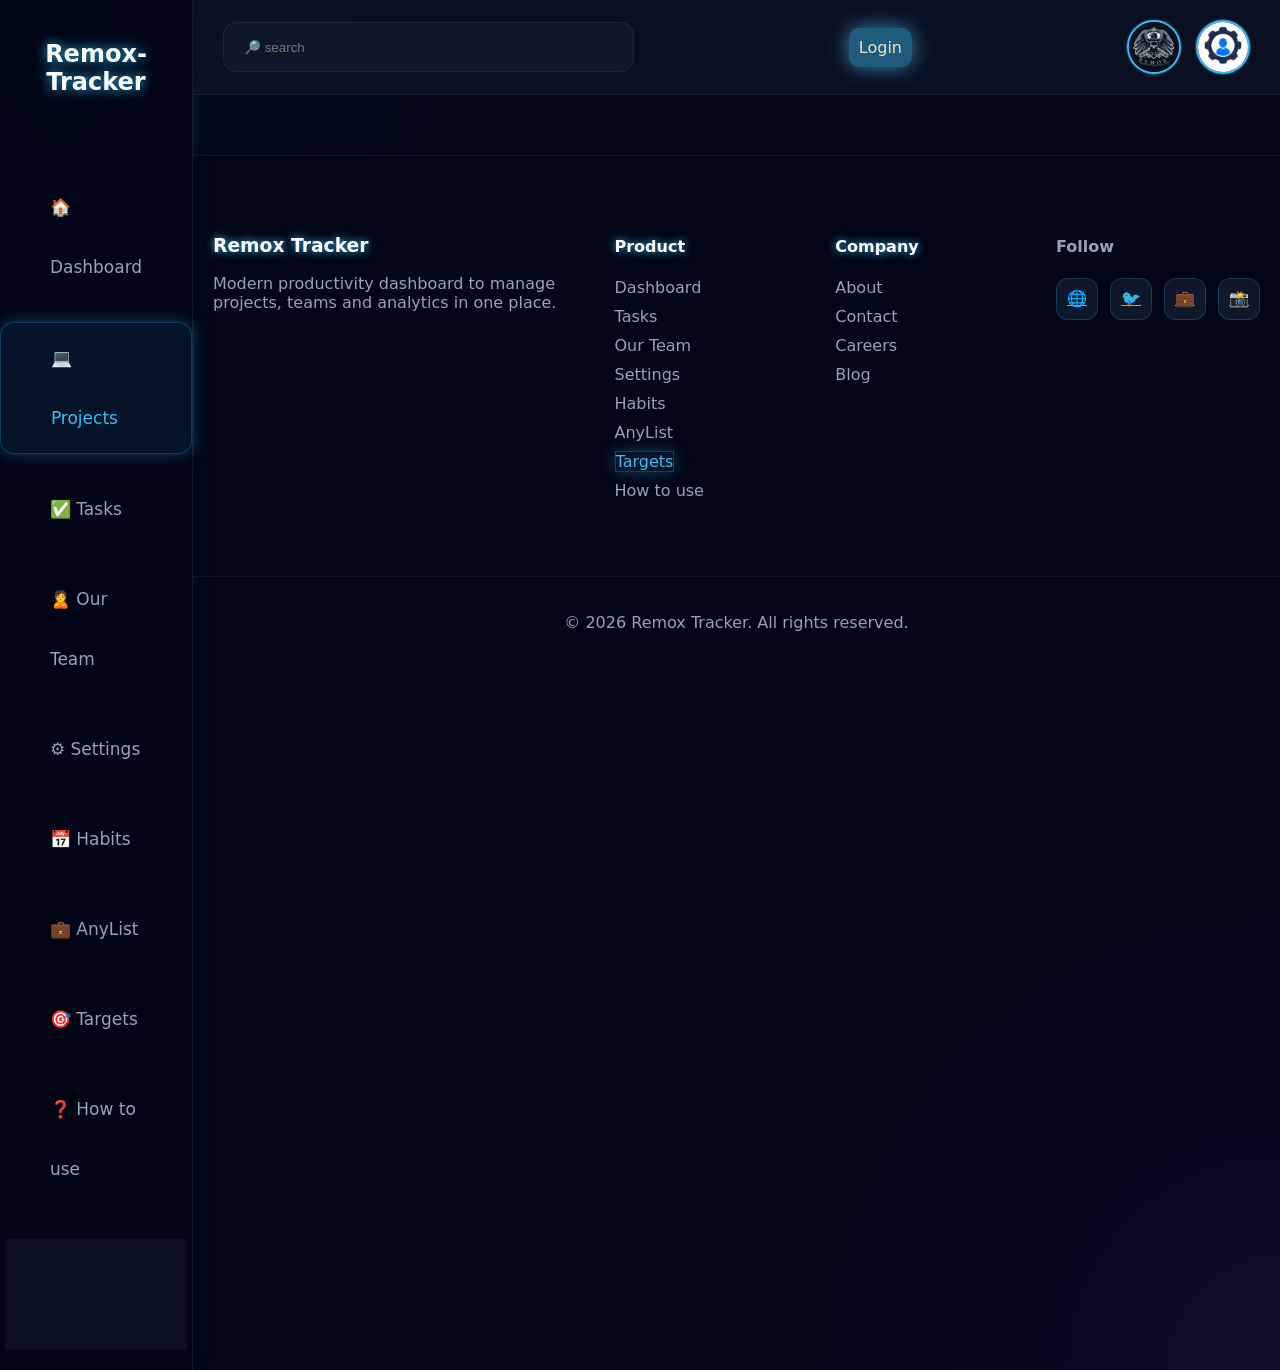
==== pages/project/project.html @ b31f9ac7 "Add files via upload" ====
<!DOCTYPE html>
<html lang="en">
<head>
    <meta charset="UTF-8">
    <meta name="viewport" content="width=device-width, initial-scale=1.0">
    <title>projects</title>
  <link type="text/css" rel="stylesheet" href="css/style.css">
  <link type="text/css" rel="stylesheet" href="../../all/style.css">

</head>
<body>

<div class="layot">
  <div class="hamburger" id="hamburger-btn">
  <span></span>
  <span></span>
  <span></span>
</div>
<aside class="menu">
    <h2>Remox-Tracker</h2>
<ul>
            <li><a href="../../index.html" class="icon-dashboard">🏠 Dashboard</a></li>
            <li><a href="#" class="icon-projects active">💻 Projects</a></li>
            <li><a href="../tasks/tasks.html" class="icon-task">✅ Tasks</a></li>
            <li><a href="../team/team.html" class="icon-team">🙎 Our Team</a></li>
            <li><a href="../settings/settings.html" class="icon-settings">⚙️ Settings</a></li>
            <li><a href="../habits/habits.html" class="icon-settings">📅 Habits</a></li>
                        <li><a href="../anylist/anylist.html" class="icon-Habits">💼 AnyList</a></li>
            <li><a href="../targets/targets.html" class="icon-Habits">🎯 Targets</a></li>

            <li><a href="../how/how.html" class="icon-Habits">❓ How to use</a></li>


</ul>
    <!--  -->

        <div class="day-streak-container">
        <div class="streak-card">
            <div class="streak-main">
                <div class="streak-icon">
                    <svg viewBox="0 0 24 24" fill="none" xmlns="http://www.w3.org/2000/svg">
                        <path d="M17.657 18.657C16.223 20.0906 14.2144 20.8974 12.1221 20.8974C10.0299 20.8974 8.02126 20.0906 6.587 18.657C5.15274 17.2233 4.34586 15.2148 4.34586 13.1225C4.34586 11.0302 5.15274 9.02166 6.587 7.588L12.122 2L17.657 7.588C19.0913 9.02166 19.8981 11.0302 19.8981 13.1225C19.8981 15.2148 19.0913 17.2233 17.657 18.657Z" stroke="#8b5cf6" stroke-width="2" stroke-linecap="round" stroke-linejoin="round"/>
                    </svg>
                </div>
                <div class="streak-info">
                    <div class="streak-number">
                        <span id="streak-count">15</span>
                        <small>Days</small>
                    </div>
                    <p>Current Streak</p>
                </div>
            </div>
            <!-- موج پایین کارت -->
            <div class="streak-wave"></div>
        </div>
        </div>
</aside>

<div class="page">
<!-- ========== HEADER ========== -->

<header class="header">
    <input type="search" placeholder="🔎 search">
        <a class="login" href="../login/login.html">Login</a>

        <div class="header-img">
            <img src="../../assets/images/logo.jpg">
            <img class="admin" src="../../assets/images/profile (1).jpg">
        </div>
</header>

<footer class="footer">
  <div class="footer-container">

    <div class="footer-brand">
      <h3>Remox Tracker</h3>
      <p>Modern productivity dashboard to manage projects, teams and analytics in one place.</p>
    </div>

    <div class="footer-links">
      <h4>Product</h4>
      <ul>
            <li><a href="../../index.html" class="icon-dashboard">Dashboard</a></li>
            <li><a href="../tasks/tasks.html" class="icon-task"> Tasks</a></li>
            <li><a href="../team/team.html" class="icon-team"> Our Team</a></li>
            <li><a href="../settings/settings.html" class="icon-settings"> Settings</a></li>
            <li><a href="../habits/habits.html" class="icon-Habits"> Habits</a></li>
                        <li><a href="../anylist/anylist.html" class="icon-Habits"> AnyList</a></li>
            <li><a href="../targets/targets.html" class="icon-Habits active">Targets</a></li>
            <li><a href="../how/how.html" class="icon-Habits"> How to use</a></li>
      </ul>
    </div>

    <div class="footer-links">
      <h4>Company</h4>
      <ul>
        <li><a href="#">About</a></li>
        <li><a href="#">Contact</a></li>
        <li><a href="#">Careers</a></li>
        <li><a href="#">Blog</a></li>
      </ul>
    </div>

    <div class="footer-social">
      <h4>Follow</h4>
      <div class="social-icons">
        <a href="#">🌐</a>
        <a href="#">🐦</a>
        <a href="#">💼</a>
        <a href="#">📸</a>
      </div>
    </div>

  </div>

  <div class="footer-bottom">
    <p>© 2026 Remox Tracker. All rights reserved.</p>
  </div>
</footer>

</div>
</div>

<script src="js/main.js"></script>
<script src="../../all/main.js"></script>
</body>
</html>
---- all/style.css ----
/* ===================================================
   GLOBAL
=================================================== */

body{
    margin:0;

    background:
    radial-gradient(circle at top left,#0ea5e910 0%,transparent 25%),
    radial-gradient(circle at bottom right,#8b5cf615 0%,transparent 25%),
    #020617;

    color:white;

    font-family:system-ui;
}

.layot{
    display:flex;
}

/* ===================================================
   SIDEBAR
=================================================== */

.menu{
    width:15%;
    min-height:100vh;
    display:flex;
    flex-direction:column;
    align-items:center;
    background:rgba(2,6,23,0.92);
    backdrop-filter:blur(20px);
    border-right:1px solid rgba(255,255,255,0.08);
    box-shadow:
    0 0 20px rgba(14,165,233,0.08);
}

.menu h2{
    color:#f8fafc;
    text-shadow:
    0 0 12px #38bdf8;
    text-align: center;
    padding: 20px 0;
}

.menu ul{
    list-style:none;
    padding:0;
    line-height:60px;
}

.menu li a{
    display:block;
    font-size:17px;
    text-decoration:none;
    color:#94a3b8;
    padding:5px 50px;
    border-radius:14px;
    transition:.3s;
    margin: 20px 0 0 0;
}

.menu li a:hover{
    color:white;
    background:rgba(56,189,248,0.08);
    border:1px solid rgba(56,189,248,0.25);
    box-shadow:
    0 0 12px rgba(56,189,248,0.3);
}

.active{
    color:#38bdf8!important;

    background:rgba(56,189,248,0.08);

    border:1px solid rgba(56,189,248,0.25);

    box-shadow:
    0 0 15px rgba(56,189,248,0.3);
}

/* ===================================================
   PAGE
=================================================== */

.page{
    width:85%;
}

/* ===================================================
   HEADER
=================================================== */

.header{
    display:flex;
    justify-content:space-between;
    align-items:center;

    padding:20px 30px;

    background:rgba(15,23,42,0.6);

    backdrop-filter:blur(15px);

    border-bottom:1px solid rgba(255,255,255,0.05);
}

.header-img{
    display:flex;
    align-items:center;
    gap:15px;
}

.header img{
    width:50px;
    border-radius:999px;

    border:2px solid #38bdf8;

    box-shadow:
    0 0 2px #38bdf8;
}

/* ---------- search ---------- */

.header input{
    width:40%;
    height:50px;

    border:none;
    outline:none;

    border-radius:14px;

    padding-left:20px;

    background:#0f172a;

    color:white;

    border:1px solid rgba(255,255,255,0.06);

    transition:.3s;
}

.header input:focus{
    border:1px solid #38bdf8;

    box-shadow:
    0 0 12px rgba(56,189,248,0.5);
}
.login{
    text-decoration: none;
    color: wheat;
    background-color: #1E5C7F;
    padding: 10px;
    border-radius: 10px;
    box-shadow: 0 0 20px #4082a9;
}
.login:hover{
    background-color: #457b9a;
    box-shadow: 0 5px 20px #25afff;
    color: rgb(0, 0, 0);
    transition: ease 0.30s;
    transform: translateY(5px);
    font-weight: bold;
}
.admin:hover{
    transition:.3s;
    transform:translateY(3px);
    box-shadow:
    0 0 20px #38bdf8;
}

/* ===================================================
   FOOTER
=================================================== */

.footer{
    margin-top:60px;

    background:#020617;

    border-top:1px solid rgba(255,255,255,0.06);

    color:#94a3b8;
}

.footer-container{
    max-width:1200px;

    margin:auto;

    padding:60px 20px;

    display:grid;

    grid-template-columns:2fr 1fr 1fr 1fr;

    gap:40px;
}

.footer-brand h3,
.footer-links h4{
    color:white;
    text-shadow:
    0 0 8px #38bdf8;
}

.footer-links ul{
    list-style:none;
    padding:0;
}

.footer-links li{
    margin-bottom:10px;
}

.footer-links a{
    text-decoration:none;
    color:#94a3b8;

    transition:.3s;
}

.footer-links a:hover{
    color:#38bdf8;

    text-shadow:
    0 0 8px #38bdf8;
}

/* ---------- social ---------- */

.social-icons{
    display:flex;
    gap:12px;
}

.social-icons a , .social-icons-menu a{
    display:flex;
    align-items:center;
    justify-content:center;
    width:40px;
    height:40px;
    border-radius:12px;
    background:#0f172a;
    color:#38bdf8;
    border:1px solid rgba(56,189,248,0.2);
    transition:.3s;
}

.social-icons a:hover , .social-icons-menu a:hover{
    transform:translateY(-4px);
    box-shadow:
    0 0 15px rgba(56,189,248,0.5);
}

.footer-bottom{
    border-top:1px solid rgba(255,255,255,0.05);
    text-align:center;
    padding:20px;
}
.social-icons-menu{
    display: flex;
    flex-direction: column;
    gap: 20px;
    align-items: center;
}
.social-icons-menu a{
width: 80px;
height: 80px;
font-size: 30px;
}
/* ===================================================
   HAMBURGER
=================================================== */

.hamburger{
    display:none;

    flex-direction:column;

    gap:5px;

    position:fixed;

    top:20px;
    left:20px;

    cursor:pointer;

    z-index:2000;
}

.hamburger span{
    width:30px;
    height:3px;

    border-radius:4px;

    background:#38bdf8;

    box-shadow:
    0 0 10px #38bdf8;
}

.day-streak-container {
    padding: 20px;
}

.streak-card {
    position: relative;
    background: rgba(15, 23, 42, 0.6);
    border: 1px solid rgba(139, 92, 246, 0.3);
    border-radius: 20px;
    padding: 20px;
    overflow: hidden;
    backdrop-filter: blur(10px);
    transition: 0.3s;
}

.streak-card:hover {
    box-shadow: 0 0 20px rgba(139, 92, 246, 0.2);
    border-color: #8b5cf6;
}

.streak-main {
    display: flex;
    align-items: center;
    gap: 15px;
    position: relative;
    z-index: 2;
}

.streak-icon svg {
    width: 35px;
    height: 35px;
    filter: drop-shadow(0 0 8px #8b5cf6);
}

.streak-number {
    display: flex;
    align-items: baseline;
    gap: 5px;
}

.streak-number span {
    font-size: 32px;
    font-weight: bold;
    color: #fff;
}

.streak-number small {
    color: #94a3b8;
    font-size: 16px;
}

.streak-info p {
    margin: 0;
    color: #64748b;
    font-size: 13px;
    font-weight: 500;
}

/* افکت موج پایین کارت */
.streak-wave {
    position: absolute;
    bottom: 0;
    left: 0;
    width: 100%;
    height: 40px;
    background: linear-gradient(transparent, rgba(139, 92, 246, 0.2));
    clip-path: ellipse(80% 50% at 50% 100%);
    z-index: 1;
}

/* ===================================================
   RESPONSIVE
=================================================== */

@media(max-width:980px){

.menu{
    width:25%;
}

.page{
    width:75%;
}
.menu li a{
    font-size:14px;
}
}
@media(max-width:768px){

.hamburger{
    display:flex;
}

.page{
    width:100%;
}

.menu{
    position:fixed;

    left:-260px;
    top:0;

    width:260px;
    height:100vh;

    transition:.35s;

    z-index:1500;
}

.menu.show{
    left:0;
}

.header input{
    width:60%;
}
.social-icons-menu{
    flex-direction: row;
    flex-wrap: wrap;
}
.social-icons-menu a{
width: 40px;
height: 40px;
font-size: 20px;
}
}
@media(max-width:480px){

.header{
    flex-direction:column;
    gap:15px;
}

.header input{
    width:100%;
}

.footer-container{
    grid-template-columns:1fr;
    text-align:center;
}

.social-icons{
    justify-content:center;
}

}
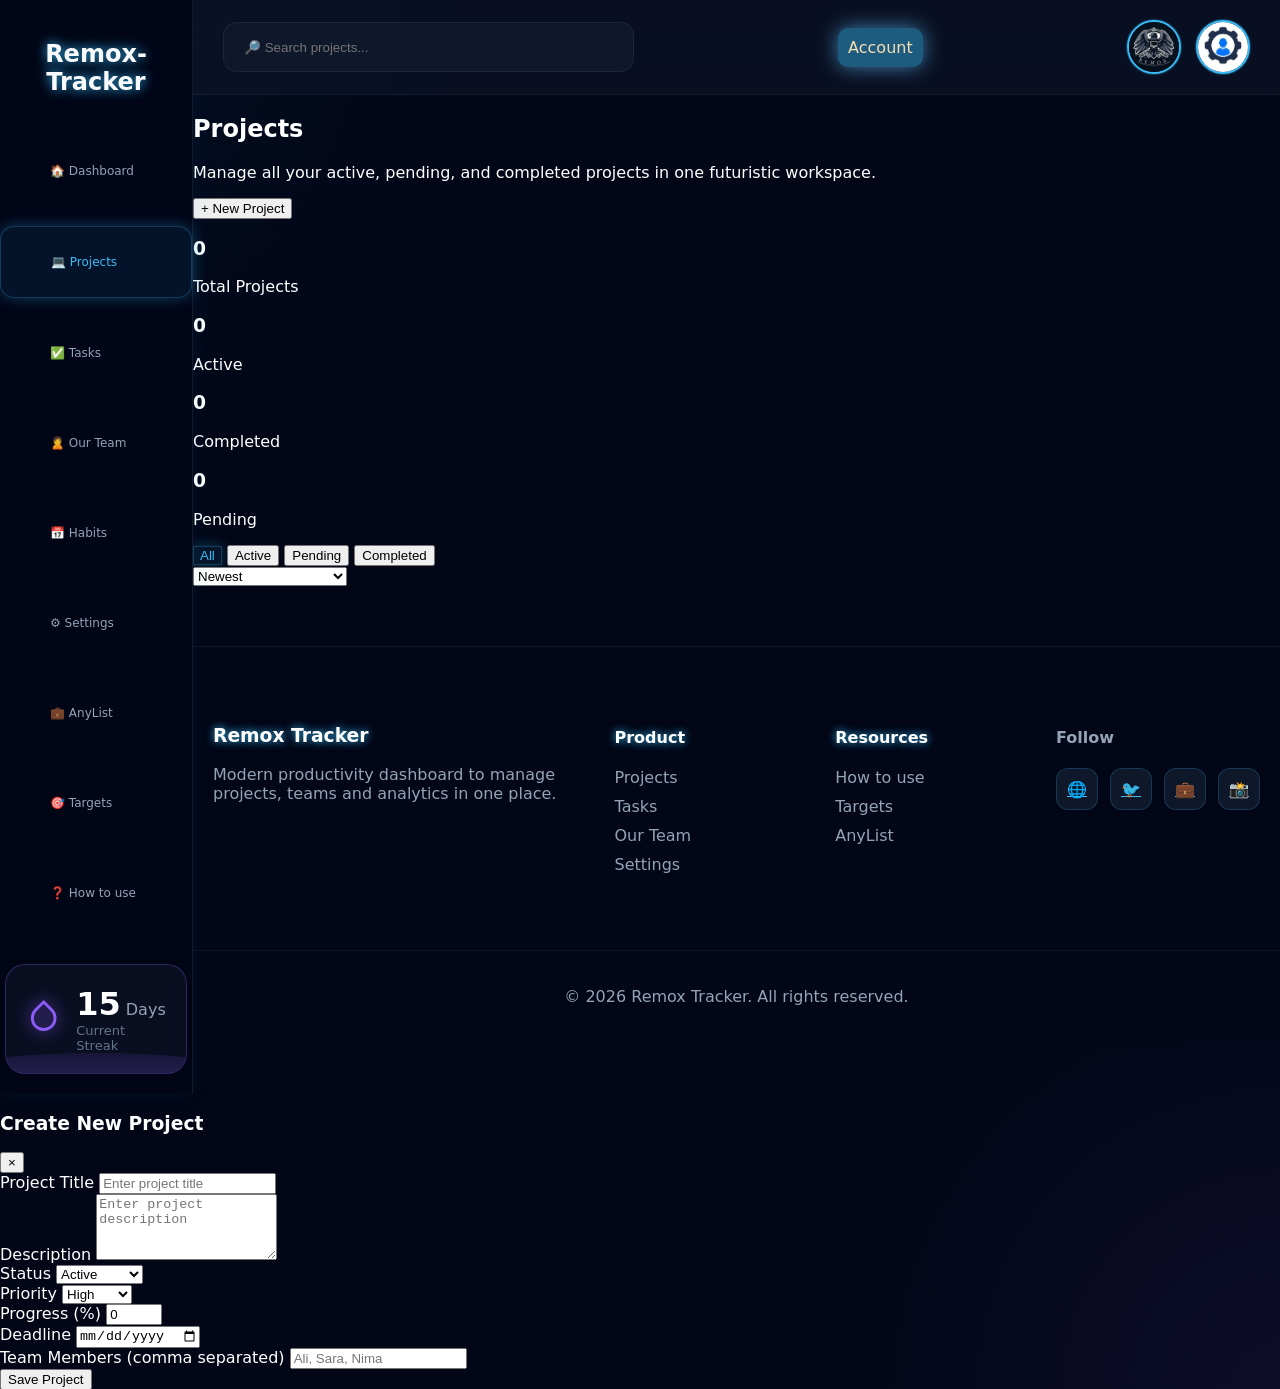
==== commit a8f8fe7c: "Update project.html" ====
--- a/pages/project/project.html
+++ b/pages/project/project.html
@@ -1,127 +1,279 @@
-<!DOCTYPE html>
+<!doctype html>
 <html lang="en">
-<head>
-    <meta charset="UTF-8">
-    <meta name="viewport" content="width=device-width, initial-scale=1.0">
-    <title>projects</title>
-  <link type="text/css" rel="stylesheet" href="css/style.css">
-  <link type="text/css" rel="stylesheet" href="../../all/style.css">
-
-</head>
-<body>
-
-<div class="layot">
-  <div class="hamburger" id="hamburger-btn">
-  <span></span>
-  <span></span>
-  <span></span>
-</div>
-<aside class="menu">
-    <h2>Remox-Tracker</h2>
-<ul>
-            <li><a href="../../index.html" class="icon-dashboard">🏠 Dashboard</a></li>
-            <li><a href="#" class="icon-projects active">💻 Projects</a></li>
-            <li><a href="../tasks/tasks.html" class="icon-task">✅ Tasks</a></li>
-            <li><a href="../team/team.html" class="icon-team">🙎 Our Team</a></li>
-            <li><a href="../settings/settings.html" class="icon-settings">⚙️ Settings</a></li>
-            <li><a href="../habits/habits.html" class="icon-settings">📅 Habits</a></li>
-                        <li><a href="../anylist/anylist.html" class="icon-Habits">💼 AnyList</a></li>
-            <li><a href="../targets/targets.html" class="icon-Habits">🎯 Targets</a></li>
-
-            <li><a href="../how/how.html" class="icon-Habits">❓ How to use</a></li>
-
-
-</ul>
-    <!--  -->
+  <head>
+    <meta charset="UTF-8" />
+    <meta name="viewport" content="width=device-width, initial-scale=1.0" />
+    <title>Remox - Projects</title>
+
+    <link rel="stylesheet" href="../../all/style.css" />
+    <link rel="stylesheet" href="style.css" />
+  </head>
+  <body>
+    <div class="layot">
+      <!-- Hamburger -->
+      <div class="hamburger" id="hamburger-btn">
+        <span></span>
+        <span></span>
+        <span></span>
+      </div>
+
+      <!-- Sidebar -->
+      <aside class="menu" id="sidebar">
+        <div class="menu-content">
+          <h2>Remox-Tracker</h2>
+          <ul>
+            <li><a href="../../index.html">🏠 Dashboard</a></li>
+            <li><a href="project.html" class="active">💻 Projects</a></li>
+            <li><a href="../tasks/tasks.html">✅ Tasks</a></li>
+            <li><a href="../team/team.html">🙎 Our Team</a></li>
+            <li><a href="../habits/habits.html">📅 Habits</a></li>
+            <li><a href="../settings/settings.html">⚙️ Settings</a></li>
+            <li><a href="../anylist/anylist.html">💼 AnyList</a></li>
+            <li><a href="../targets/targets.html">🎯 Targets</a></li>
+            <li><a href="../how/how.html">❓ How to use</a></li>
+          </ul>
+        </div>
 
         <div class="day-streak-container">
-        <div class="streak-card">
+          <div class="streak-card">
             <div class="streak-main">
-                <div class="streak-icon">
-                    <svg viewBox="0 0 24 24" fill="none" xmlns="http://www.w3.org/2000/svg">
-                        <path d="M17.657 18.657C16.223 20.0906 14.2144 20.8974 12.1221 20.8974C10.0299 20.8974 8.02126 20.0906 6.587 18.657C5.15274 17.2233 4.34586 15.2148 4.34586 13.1225C4.34586 11.0302 5.15274 9.02166 6.587 7.588L12.122 2L17.657 7.588C19.0913 9.02166 19.8981 11.0302 19.8981 13.1225C19.8981 15.2148 19.0913 17.2233 17.657 18.657Z" stroke="#8b5cf6" stroke-width="2" stroke-linecap="round" stroke-linejoin="round"/>
-                    </svg>
+              <div class="streak-icon">
+                <svg viewBox="0 0 24 24" fill="none">
+                  <path
+                    d="M17.657 18.657C16.223 20.0906 14.2144 20.8974 12.1221 20.8974C10.0299 20.8974 8.02126 20.0906 6.587 18.657C5.15274 17.2233 4.34586 15.2148 4.34586 13.1225C4.34586 11.0302 5.15274 9.02166 6.587 7.588L12.122 2L17.657 7.588C19.0913 9.02166 19.8981 11.0302 19.8981 13.1225C19.8981 15.2148 19.0913 17.2233 17.657 18.657Z"
+                    stroke="#8b5cf6"
+                    stroke-width="2"
+                    stroke-linecap="round"
+                    stroke-linejoin="round"
+                  />
+                </svg>
+              </div>
+              <div class="streak-info">
+                <div class="streak-number">
+                  <span>15</span>
+                  <small>Days</small>
                 </div>
-                <div class="streak-info">
-                    <div class="streak-number">
-                        <span id="streak-count">15</span>
-                        <small>Days</small>
-                    </div>
-                    <p>Current Streak</p>
-                </div>
-            </div>
-            <!-- موج پایین کارت -->
+                <p>Current Streak</p>
+              </div>
+            </div>
             <div class="streak-wave"></div>
-        </div>
-        </div>
-</aside>
-
-<div class="page">
-<!-- ========== HEADER ========== -->
-
-<header class="header">
-    <input type="search" placeholder="🔎 search">
-        <a class="login" href="../login/login.html">Login</a>
-
-        <div class="header-img">
-            <img src="../../assets/images/logo.jpg">
-            <img class="admin" src="../../assets/images/profile (1).jpg">
-        </div>
-</header>
-
-<footer class="footer">
-  <div class="footer-container">
-
-    <div class="footer-brand">
-      <h3>Remox Tracker</h3>
-      <p>Modern productivity dashboard to manage projects, teams and analytics in one place.</p>
-    </div>
-
-    <div class="footer-links">
-      <h4>Product</h4>
-      <ul>
-            <li><a href="../../index.html" class="icon-dashboard">Dashboard</a></li>
-            <li><a href="../tasks/tasks.html" class="icon-task"> Tasks</a></li>
-            <li><a href="../team/team.html" class="icon-team"> Our Team</a></li>
-            <li><a href="../settings/settings.html" class="icon-settings"> Settings</a></li>
-            <li><a href="../habits/habits.html" class="icon-Habits"> Habits</a></li>
-                        <li><a href="../anylist/anylist.html" class="icon-Habits"> AnyList</a></li>
-            <li><a href="../targets/targets.html" class="icon-Habits active">Targets</a></li>
-            <li><a href="../how/how.html" class="icon-Habits"> How to use</a></li>
-      </ul>
-    </div>
-
-    <div class="footer-links">
-      <h4>Company</h4>
-      <ul>
-        <li><a href="#">About</a></li>
-        <li><a href="#">Contact</a></li>
-        <li><a href="#">Careers</a></li>
-        <li><a href="#">Blog</a></li>
-      </ul>
-    </div>
-
-    <div class="footer-social">
-      <h4>Follow</h4>
-      <div class="social-icons">
-        <a href="#">🌐</a>
-        <a href="#">🐦</a>
-        <a href="#">💼</a>
-        <a href="#">📸</a>
+          </div>
+        </div>
+      </aside>
+
+      <!-- Page -->
+      <div class="page">
+        <!-- Header -->
+        <header class="header">
+          <input
+            type="search"
+            id="projectSearch"
+            placeholder="🔎 Search projects..."
+          />
+          <a class="login" href="../login/login.html">Account</a>
+
+          <div class="header-img">
+            <img src="../../assets/images/logo.jpg" alt="Logo" />
+            <img
+              class="admin"
+              src="../../assets/images/profile (1).jpg"
+              alt="Profile"
+            />
+          </div>
+        </header>
+
+        <!-- Main -->
+        <main class="projects-page">
+          <!-- Hero -->
+          <section class="projects-hero">
+            <div>
+              <h1>Projects</h1>
+              <p>
+                Manage all your active, pending, and completed projects in one
+                futuristic workspace.
+              </p>
+            </div>
+
+            <button class="create-project-btn" id="openProjectModal">
+              + New Project
+            </button>
+          </section>
+
+          <!-- Stats -->
+          <section class="projects-stats">
+            <div class="stat-card">
+              <h3 id="totalProjects">0</h3>
+              <p>Total Projects</p>
+            </div>
+            <div class="stat-card">
+              <h3 id="activeProjects">0</h3>
+              <p>Active</p>
+            </div>
+            <div class="stat-card">
+              <h3 id="completedProjects">0</h3>
+              <p>Completed</p>
+            </div>
+            <div class="stat-card">
+              <h3 id="pendingProjects">0</h3>
+              <p>Pending</p>
+            </div>
+          </section>
+
+          <!-- Filters -->
+          <section class="projects-toolbar">
+            <div class="toolbar-left">
+              <button class="filter-btn active" data-filter="all">All</button>
+              <button class="filter-btn" data-filter="active">Active</button>
+              <button class="filter-btn" data-filter="pending">Pending</button>
+              <button class="filter-btn" data-filter="completed">
+                Completed
+              </button>
+            </div>
+
+            <div class="toolbar-right">
+              <select id="sortProjects">
+                <option value="newest">Newest</option>
+                <option value="progress-high">Progress: High to Low</option>
+                <option value="progress-low">Progress: Low to High</option>
+                <option value="deadline-near">Nearest Deadline</option>
+              </select>
+            </div>
+          </section>
+
+          <!-- Projects Grid -->
+          <section class="projects-grid" id="projectsGrid"></section>
+        </main>
+
+        <!-- Footer -->
+        <footer class="footer">
+          <div class="footer-container">
+            <div class="footer-brand">
+              <h3>Remox Tracker</h3>
+              <p>
+                Modern productivity dashboard to manage projects, teams and
+                analytics in one place.
+              </p>
+            </div>
+
+            <div class="footer-links">
+              <h4>Product</h4>
+              <ul>
+                <li><a href="project.html">Projects</a></li>
+                <li><a href="../tasks/tasks.html">Tasks</a></li>
+                <li><a href="../team/team.html">Our Team</a></li>
+                <li><a href="../settings/settings.html">Settings</a></li>
+              </ul>
+            </div>
+
+            <div class="footer-links">
+              <h4>Resources</h4>
+              <ul>
+                <li><a href="../how/how.html">How to use</a></li>
+                <li><a href="../targets/targets.html">Targets</a></li>
+                <li><a href="../anylist/anylist.html">AnyList</a></li>
+              </ul>
+            </div>
+
+            <div class="footer-social">
+              <h4>Follow</h4>
+              <div class="social-icons">
+                <a href="#">🌐</a>
+                <a href="#">🐦</a>
+                <a href="#">💼</a>
+                <a href="#">📸</a>
+              </div>
+            </div>
+          </div>
+
+          <div class="footer-bottom">
+            <p>© 2026 Remox Tracker. All rights reserved.</p>
+          </div>
+        </footer>
       </div>
     </div>
 
-  </div>
-
-  <div class="footer-bottom">
-    <p>© 2026 Remox Tracker. All rights reserved.</p>
-  </div>
-</footer>
-
-</div>
-</div>
-
-<script src="js/main.js"></script>
-<script src="../../all/main.js"></script>
-</body>
-</html>+    <!-- Modal -->
+    <div class="project-modal" id="projectModal">
+      <div class="project-modal-content">
+        <div class="modal-head">
+          <h3>Create New Project</h3>
+          <button class="close-modal" id="closeProjectModal">×</button>
+        </div>
+
+        <div class="modal-form">
+          <div class="input-group">
+            <label>Project Title</label>
+            <input
+              type="text"
+              id="projectTitle"
+              placeholder="Enter project title"
+            />
+          </div>
+
+          <div class="input-group">
+            <label>Description</label>
+            <textarea
+              id="projectDescription"
+              rows="4"
+              placeholder="Enter project description"
+            ></textarea>
+          </div>
+
+          <div class="input-row">
+            <div class="input-group">
+              <label>Status</label>
+              <select id="projectStatus">
+                <option value="active">Active</option>
+                <option value="pending">Pending</option>
+                <option value="completed">Completed</option>
+              </select>
+            </div>
+
+            <div class="input-group">
+              <label>Priority</label>
+              <select id="projectPriority">
+                <option value="high">High</option>
+                <option value="medium">Medium</option>
+                <option value="low">Low</option>
+              </select>
+            </div>
+          </div>
+
+          <div class="input-row">
+            <div class="input-group">
+              <label>Progress (%)</label>
+              <input
+                type="number"
+                id="projectProgress"
+                min="0"
+                max="100"
+                value="0"
+              />
+            </div>
+
+            <div class="input-group">
+              <label>Deadline</label>
+              <input type="date" id="projectDeadline" />
+            </div>
+          </div>
+
+          <div class="input-group">
+            <label>Team Members (comma separated)</label>
+            <input
+              type="text"
+              id="projectMembers"
+              placeholder="Ali, Sara, Nima"
+            />
+          </div>
+
+          <button class="submit-project-btn" id="saveProjectBtn">
+            Save Project
+          </button>
+        </div>
+      </div>
+    </div>
+
+    <script src="../../all/main.js"></script>
+    <script src="main.js"></script>
+  </body>
+</html>
--- a/all/style.css
+++ b/all/style.css
@@ -379,7 +379,11 @@
 /* ===================================================
    RESPONSIVE
 =================================================== */
-
+@media(max-width:1280px){
+.menu li a{
+    font-size:12px;
+}
+}
 @media(max-width:980px){
 
 .menu{
@@ -413,6 +417,8 @@
     height:100vh;
 
     transition:.35s;
+overflow-y: auto;
+overflow-x: hidden;
 
     z-index:1500;
 }
